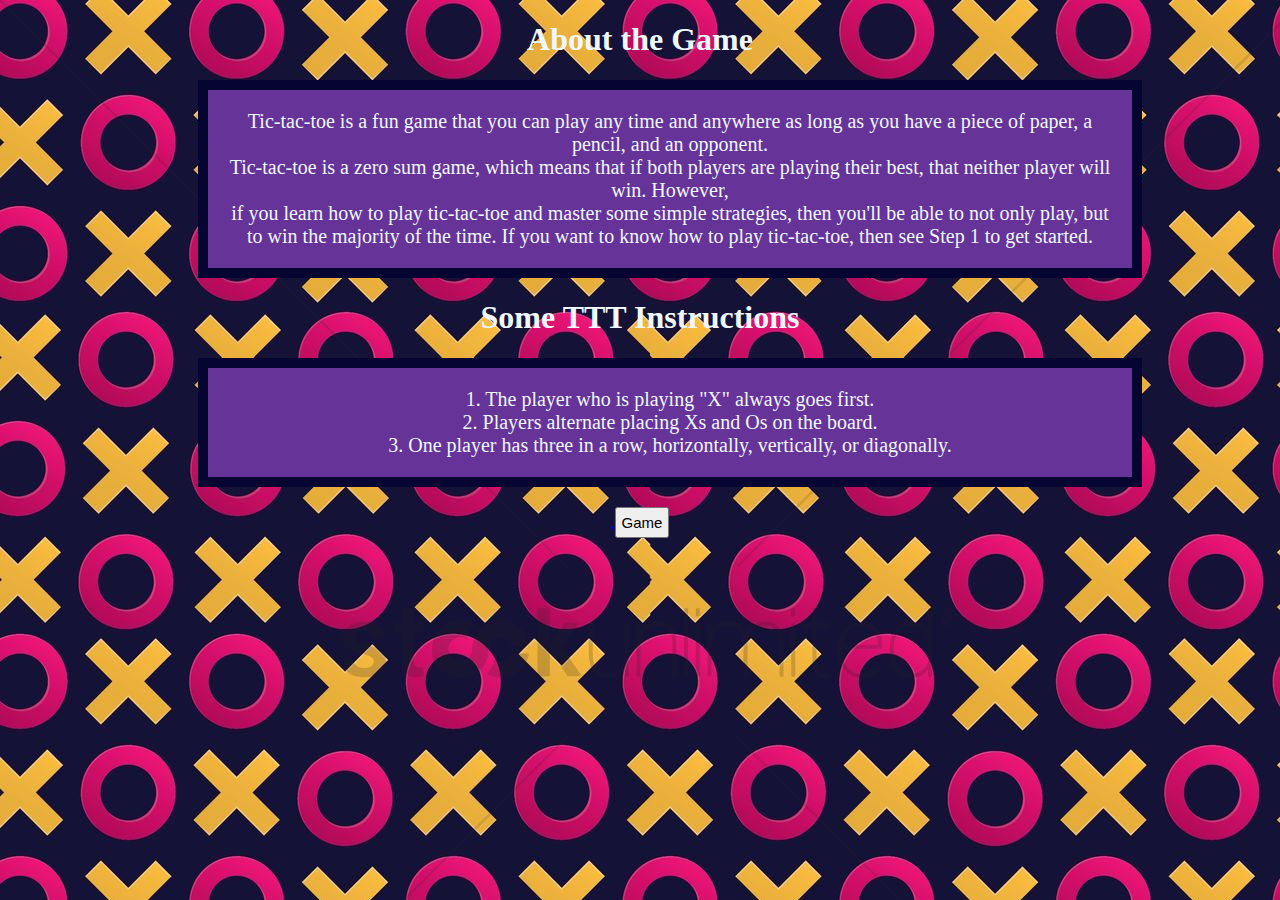
==== index.html @ 432186d0 "This is the last draft of my game and I hope you guys enjoy it Thanks" ====
<!DOCTYPE html>
<html lang="en">
<head>
    <meta charset="UTF-8">
    <meta name="viewport" content="width=device-width, initial-scale=1.0">
    <meta http-equiv="X-UA-Compatible" content="ie=edge">
    <link rel="stylesheet"  href="css/main.css">
    <title>X/O</title>
</head>

<header>
    
</header>
<body>
    <h1>About the Game</h1>
    <p class="container"> <span> Tic-tac-toe is a fun game that you can play any time and anywhere as long as you have 
        a piece of paper, a pencil, and an opponent. <br>Tic-tac-toe is a zero sum game, which means that if both players are playing their best, 
        that neither player will win. However,<br> if you learn how to play tic-tac-toe and master some simple strategies, 
        then you'll be able to not only play, but to win the majority of 
        the time. If you want to know how to play tic-tac-toe, then see Step 1 to get started.</span></p>


        <h1>Some TTT Instructions </h1>


    <p class="container">
  1. The player who is playing "X" always goes first.<br>
 2. Players alternate placing Xs and Os on the board. <br>
3.  One player has three in a row, horizontally, vertically, or diagonally.<br>

    </p>
        <a href="game.html">,<button>Game</button></a>
</body>
</html>
---- css/main.css ----
body{

    text-align: center; 
    background-image: url("/css/project\ 1-2\ wallpaper.jpg");
    background-color: transparent;
}

h1  {
    text-align: center;
    color: aliceblue;
  }

  h3  {
    text-align: center;
    color: aliceblue;
  }

  p  {
    text-align: center;
    color: aliceblue;
  }

  .container{

    border: 10px solid rgba(4, 4, 48, 0.982);
    background-color: rebeccapurple;
    flex-direction: row;
    max-width: 70%;
    text-align: center;
    font-size: 20px;
    align-items: center;
    margin-left: 15%;
    padding: 20px; 
    


  }
.Tic{
    /* display:flex;
    flex-direction: column;
    border: 2px solid black;
    width : 500px;
    text-align: center;
    border-collapse: collapse;
    position: absolute;  */
    margin: 0%;
    margin-left: auto;
    margin-right: auto;
}

.select{

display: inline;
border: 1px solid aqua; 
height: 50px;
width: 50px; 
padding: 9px; 

}
 
.Toe{


display: inline;
border: 1px solid aqua; 
height: 50px;
width: 50px; 
padding: 9px; 

}
button{

    font-size: 15px; 
    padding: 5px; 
}

.row{

display: flex;
border: 2px solid black;
background-color: aliceblue; 
border-top: 0;
border-collapse: collapse;
width: 500px;
height: 150px;
vertical-align: middle; 
margin: 0%;
margin-left: auto;
margin-right: auto;


}
.col{
    text-align: center;
    border: 2px solid black;
    width: 800px;
    height: 150px;
    vertical-align: middle; 
    margin: auto 0;
    font-size: 130px;
} 


/* 
width: 80px;
	height: 80px;
	border-width: 4px;
	text-align: center;
	border-style: solid;
	border-color: #a9c6c9; */








/* body{
    background-image: url("https://www.wallpaperup.com/992549/Tropics_Coast_Sea_Ocean_Hawaii_Palma_Sand_Nature.html");
    margin: 0 ; 
}

h1 {
    text-align: center;
  }
  td {
    width: 100px;
    height: 100px;
  }
  table {
    margin: 5px auto;
  }
  .Tic {
    border-left: 2px solid black;
    border-right: 2px solid black;
    background-color: aqua;
  }
  .Tac {
    border-top: 2px solid black;
    border-bottom: 2px solid black;
  }
                    */
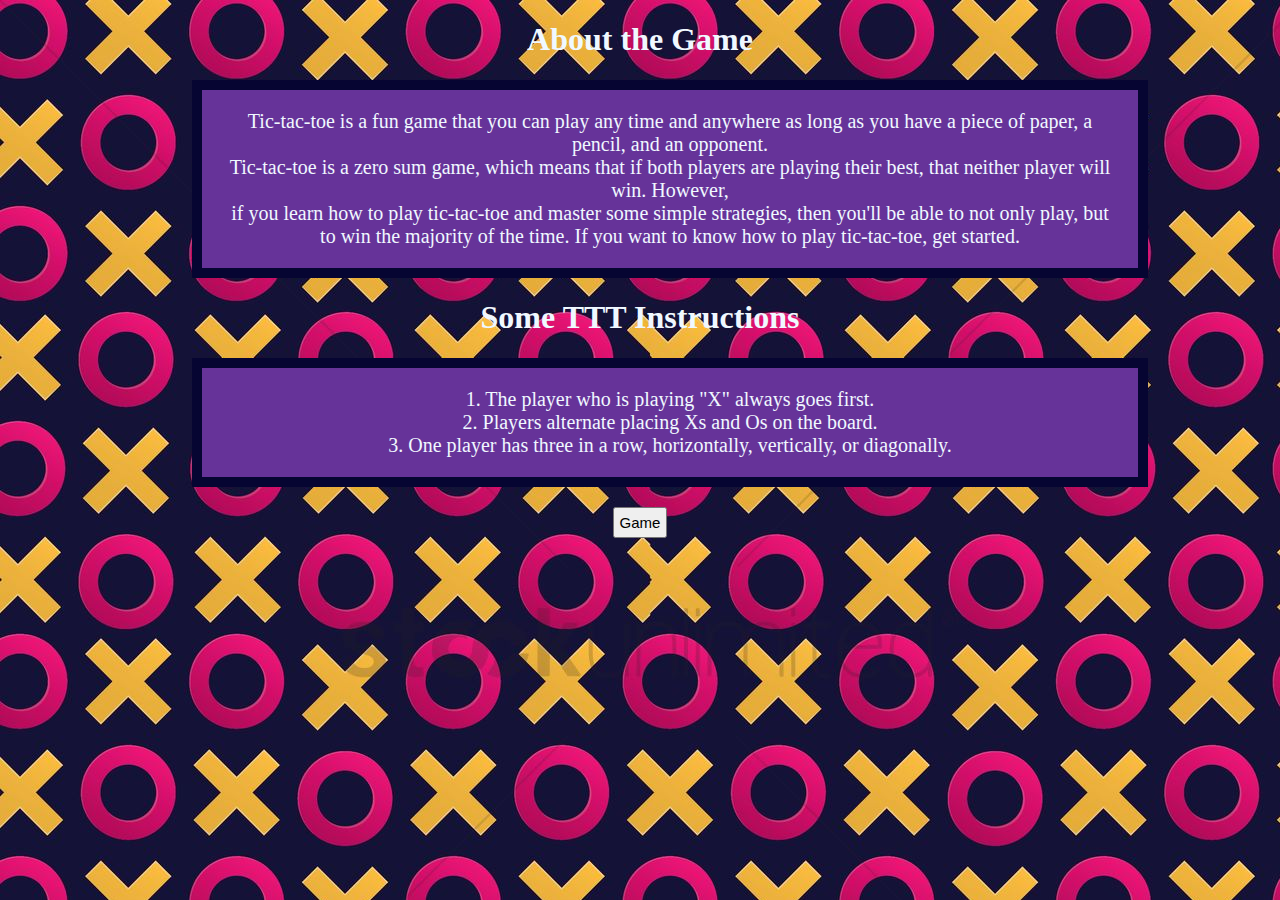
==== commit 8a222bad: "./ to css was added so the background-imge can be displaied" ====
--- a/index.html
+++ b/index.html
@@ -4,20 +4,22 @@
     <meta charset="UTF-8">
     <meta name="viewport" content="width=device-width, initial-scale=1.0">
     <meta http-equiv="X-UA-Compatible" content="ie=edge">
-    <link rel="stylesheet"  href="css/main.css">
+    <link rel="stylesheet"  href="./css/main.css">
     <title>X/O</title>
 </head>
 
-<header>
-    
-</header>
+
+<!-- <header class = "header-title">
+    <h2>TTT Game </h2>
+</header> -->
+
 <body>
     <h1>About the Game</h1>
     <p class="container"> <span> Tic-tac-toe is a fun game that you can play any time and anywhere as long as you have 
         a piece of paper, a pencil, and an opponent. <br>Tic-tac-toe is a zero sum game, which means that if both players are playing their best, 
         that neither player will win. However,<br> if you learn how to play tic-tac-toe and master some simple strategies, 
         then you'll be able to not only play, but to win the majority of 
-        the time. If you want to know how to play tic-tac-toe, then see Step 1 to get started.</span></p>
+        the time. If you want to know how to play tic-tac-toe, get started.</span></p>
 
 
         <h1>Some TTT Instructions </h1>
@@ -29,6 +31,6 @@
 3.  One player has three in a row, horizontally, vertically, or diagonally.<br>
 
     </p>
-        <a href="game.html">,<button>Game</button></a>
+        <a href="game.html"><button>Game</button></a>
 </body>
 </html>--- a/css/main.css
+++ b/css/main.css
@@ -3,6 +3,9 @@
     text-align: center; 
     background-image: url("/css/project\ 1-2\ wallpaper.jpg");
     background-color: transparent;
+    margin: 0px;
+  
+
 }
 
 h1  {
@@ -57,9 +60,18 @@
 padding: 9px; 
 
 }
- 
+/*  
+.header-title{
+
+  width: 100%;
+  background-color: rgb(118, 71, 131);  
+  height: 50px;;
+  text-align: center;
+  align-items: center;
+  font-style: italic;  */
+
+  }
 .Toe{
-
 
 display: inline;
 border: 1px solid aqua; 
